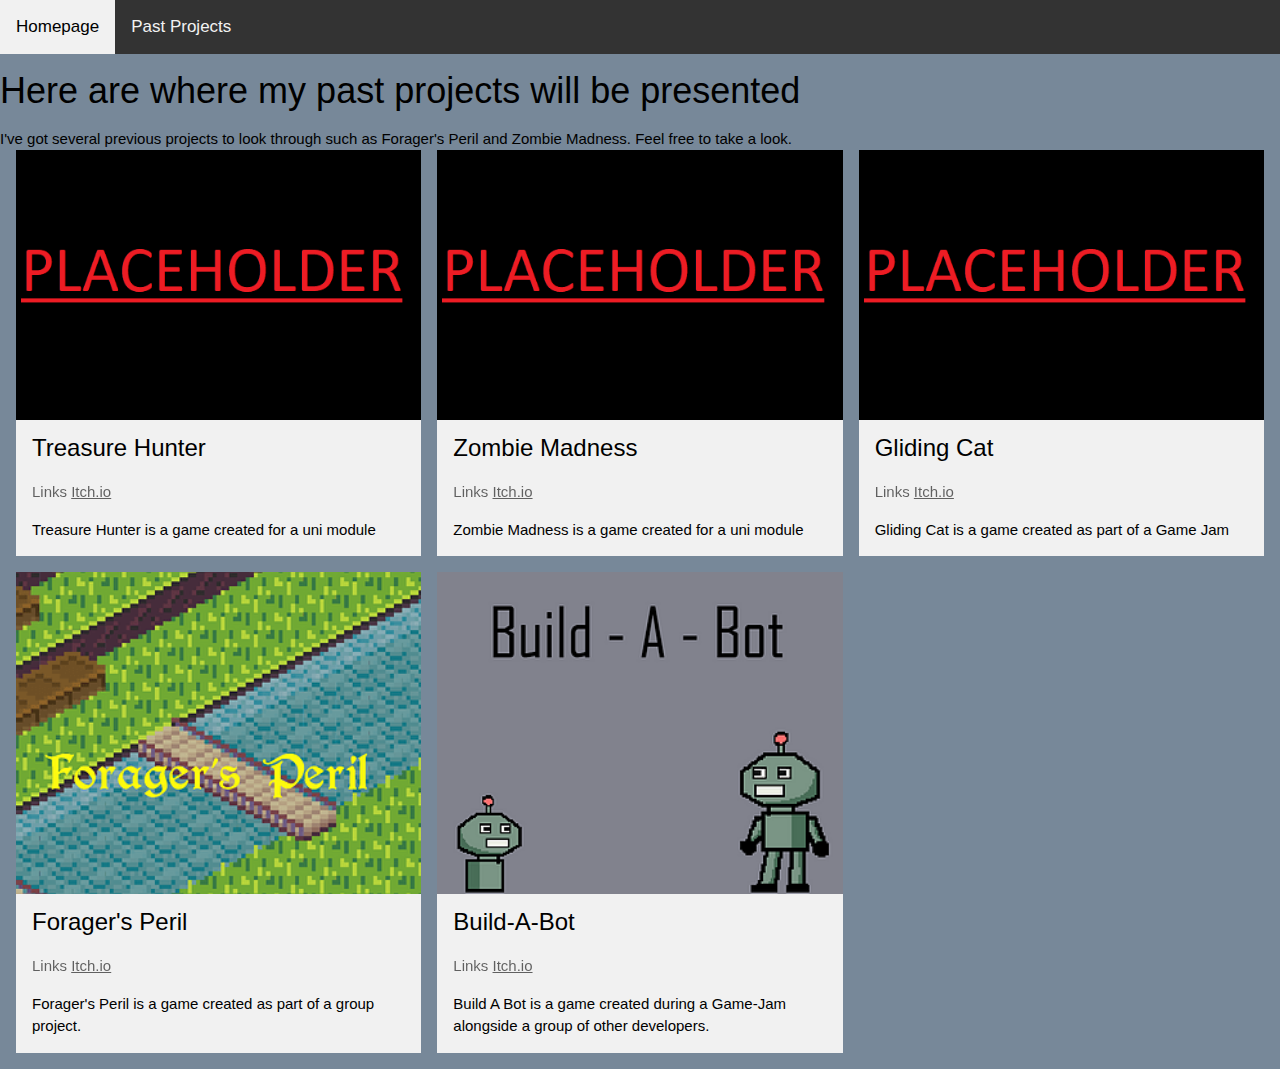
==== Projects.html @ 4aaaad8c "Removed the greyscale effect." ====
<!DOCTYPE html>
<html lang="en">
<head>
    <link rel="stylesheet" href="PortfolioStyles.css">
    <!-- W3.css used was downloaded from https://www.w3schools.com/w3css/w3css_downloads.asp -->
    <link rel="stylesheet" href="w3.css">
    <meta charset="UTF-8">
    <div class="headerBar">
        <a href="index.html" >Homepage</a>
        <a href="Projects.html">Past Projects</a>
    </div>
    <title>Past Projects</title>

</head>
<body>
<main>
    <h1>Here are where my past projects will be presented</h1>
    <a> I've got several previous projects to look through such as Forager's Peril and Zombie Madness. Feel free to take a look.
    </a>
    <!-- The Projects -->
    <div class="w3-row-padding">
        <div class="w3-col m4 w3-margin-bottom">
            <div class="w3-light-grey">
                <img src="Images/Placeholder.png" alt="John" style="width:100%">
                <div class="w3-container">
                    <h3>Treasure Hunter</h3>
                    <p class="w3-opacity">Links <a href = https://morgangorle.itch.io/treasurehunter>Itch.io</a> </p>
                    <p>Treasure Hunter is a game created for a uni module</p>
                </div>
            </div>

        </div>
        <div class="w3-col m4 w3-margin-bottom">
            <div class="w3-light-grey">
                <img src="Images/Placeholder.png" alt="Jane" style="width:100%">
                <div class="w3-container">
                    <h3>Zombie Madness</h3>
                    <p class="w3-opacity">Links <a href = https://morgangorle.itch.io/zombie-madness>Itch.io</a> </p>
                    <p>Zombie Madness is a game created for a uni module</p>
                </div>
            </div>
        </div>
        <div class="w3-col m4 w3-margin-bottom">
            <div class="w3-light-grey">
                <img src="Images/Placeholder.png" alt="Mike" style="width:100%">
                <div class="w3-container">
                    <h3>Gliding Cat</h3>
                    <p class="w3-opacity">Links <a href = https://morgangorle.itch.io/gliding-cat>Itch.io</a> </p>
                    <p>Gliding Cat is a game created as part of a Game Jam</p>
                </div>
            </div>
        </div>
        <div class="w3-col m4 w3-margin-bottom">
            <div class="w3-light-grey">
                <img src="Images/ForagersPeril.png" alt="Mike" style="width:100%">
                <div class="w3-container">
                    <h3>Forager's Peril</h3>
                    <p class="w3-opacity">Links <a href = https://morgangorle.itch.io/foragers-peril>Itch.io</a> </p>
                    <p>Forager's Peril is a game created as part of a group project.</p>
                </div>
            </div>
        </div>
        <div class="w3-col m4 w3-margin-bottom">
            <div class="w3-light-grey">
                <img src="Images/BuildABot.png" alt="Mike" style="width:100%">
                <div class="w3-container">
                    <h3>Build-A-Bot</h3>
                    <p class="w3-opacity">Links <a href = https://morgangorle.itch.io/build-a-bot>Itch.io</a> </p>
                    <p>Build A Bot is a game created during a Game-Jam alongside a group of other developers.</p>
                </div>
            </div>
        </div>
    </div>
</main>
</body>

</html>
---- PortfolioStyles.css ----
.headerBar {
    overflow: hidden;
    background-color: #333;
    position: sticky;
    top: 0;
    width: 100%;
}

.headerBar a {
    float: left;
    display: block;
    color: #f2f2f2;
    text-align: center;
    padding: 14px 16px;
    text-decoration: none;
    font-size: 17px;
}

.headerBar a:hover {
    background: #f1f1f1;
    color: black;
}
body {
    background-color: lightslategrey;
}
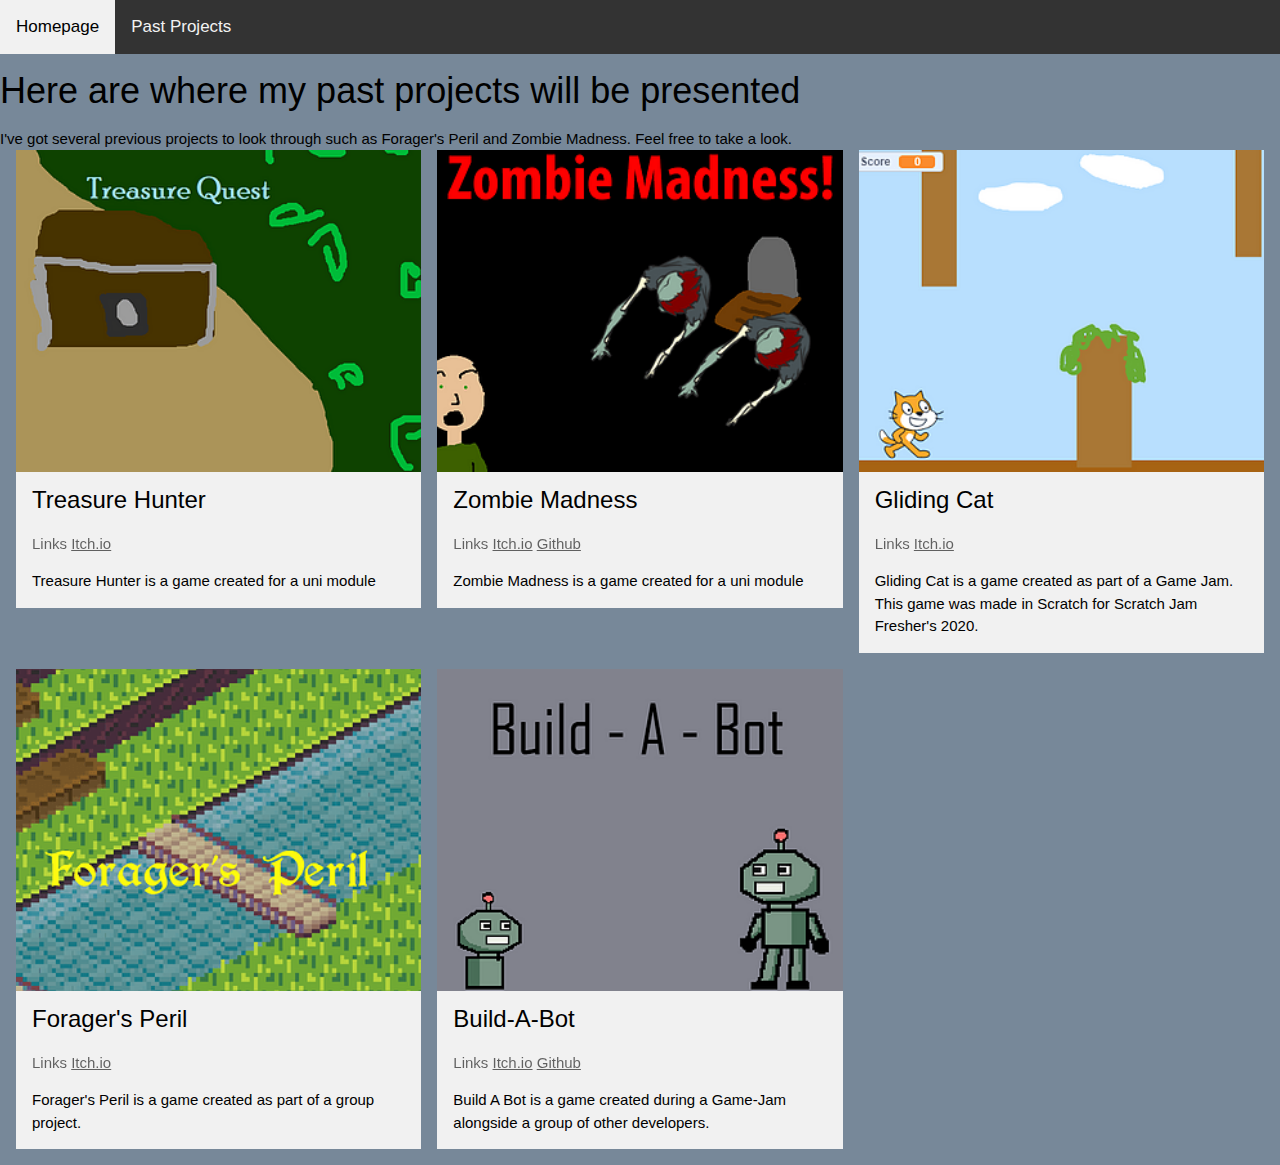
==== commit 5871bb70: "Added missing images, and some more details." ====
--- a/Projects.html
+++ b/Projects.html
@@ -21,7 +21,7 @@
     <div class="w3-row-padding">
         <div class="w3-col m4 w3-margin-bottom">
             <div class="w3-light-grey">
-                <img src="Images/Placeholder.png" alt="John" style="width:100%">
+                <img src="Images/Treasure%20Hunter.png" alt="Treasure Hunter Icon" style="width:100%">
                 <div class="w3-container">
                     <h3>Treasure Hunter</h3>
                     <p class="w3-opacity">Links <a href = https://morgangorle.itch.io/treasurehunter>Itch.io</a> </p>
@@ -32,27 +32,27 @@
         </div>
         <div class="w3-col m4 w3-margin-bottom">
             <div class="w3-light-grey">
-                <img src="Images/Placeholder.png" alt="Jane" style="width:100%">
+                <img src="Images/ZombieMadness.png" alt="Zombie Madness Icon" style="width:100%">
                 <div class="w3-container">
                     <h3>Zombie Madness</h3>
-                    <p class="w3-opacity">Links <a href = https://morgangorle.itch.io/zombie-madness>Itch.io</a> </p>
+                    <p class="w3-opacity">Links <a href = https://morgangorle.itch.io/zombie-madness>Itch.io</a>  <a href = https://github.com/morgangorle/zombieShooter>Github</a></p>
                     <p>Zombie Madness is a game created for a uni module</p>
                 </div>
             </div>
         </div>
         <div class="w3-col m4 w3-margin-bottom">
             <div class="w3-light-grey">
-                <img src="Images/Placeholder.png" alt="Mike" style="width:100%">
+                <img src="Images/GlidingCat.png" alt="Gliding Cat Icon" style="width:100%">
                 <div class="w3-container">
                     <h3>Gliding Cat</h3>
                     <p class="w3-opacity">Links <a href = https://morgangorle.itch.io/gliding-cat>Itch.io</a> </p>
-                    <p>Gliding Cat is a game created as part of a Game Jam</p>
+                    <p>Gliding Cat is a game created as part of a Game Jam. This game was made in Scratch for Scratch Jam Fresher's 2020.</p>
                 </div>
             </div>
         </div>
         <div class="w3-col m4 w3-margin-bottom">
             <div class="w3-light-grey">
-                <img src="Images/ForagersPeril.png" alt="Mike" style="width:100%">
+                <img src="Images/ForagersPeril.png" alt="Forager's Peril Icon" style="width:100%">
                 <div class="w3-container">
                     <h3>Forager's Peril</h3>
                     <p class="w3-opacity">Links <a href = https://morgangorle.itch.io/foragers-peril>Itch.io</a> </p>
@@ -62,10 +62,10 @@
         </div>
         <div class="w3-col m4 w3-margin-bottom">
             <div class="w3-light-grey">
-                <img src="Images/BuildABot.png" alt="Mike" style="width:100%">
+                <img src="Images/BuildABot.png" alt="Build A Bot Icon" style="width:100%">
                 <div class="w3-container">
                     <h3>Build-A-Bot</h3>
-                    <p class="w3-opacity">Links <a href = https://morgangorle.itch.io/build-a-bot>Itch.io</a> </p>
+                    <p class="w3-opacity">Links <a href = https://morgangorle.itch.io/build-a-bot>Itch.io</a> <a href = https://github.com/morgangorle/BuildaBot>Github</a> </p>
                     <p>Build A Bot is a game created during a Game-Jam alongside a group of other developers.</p>
                 </div>
             </div>
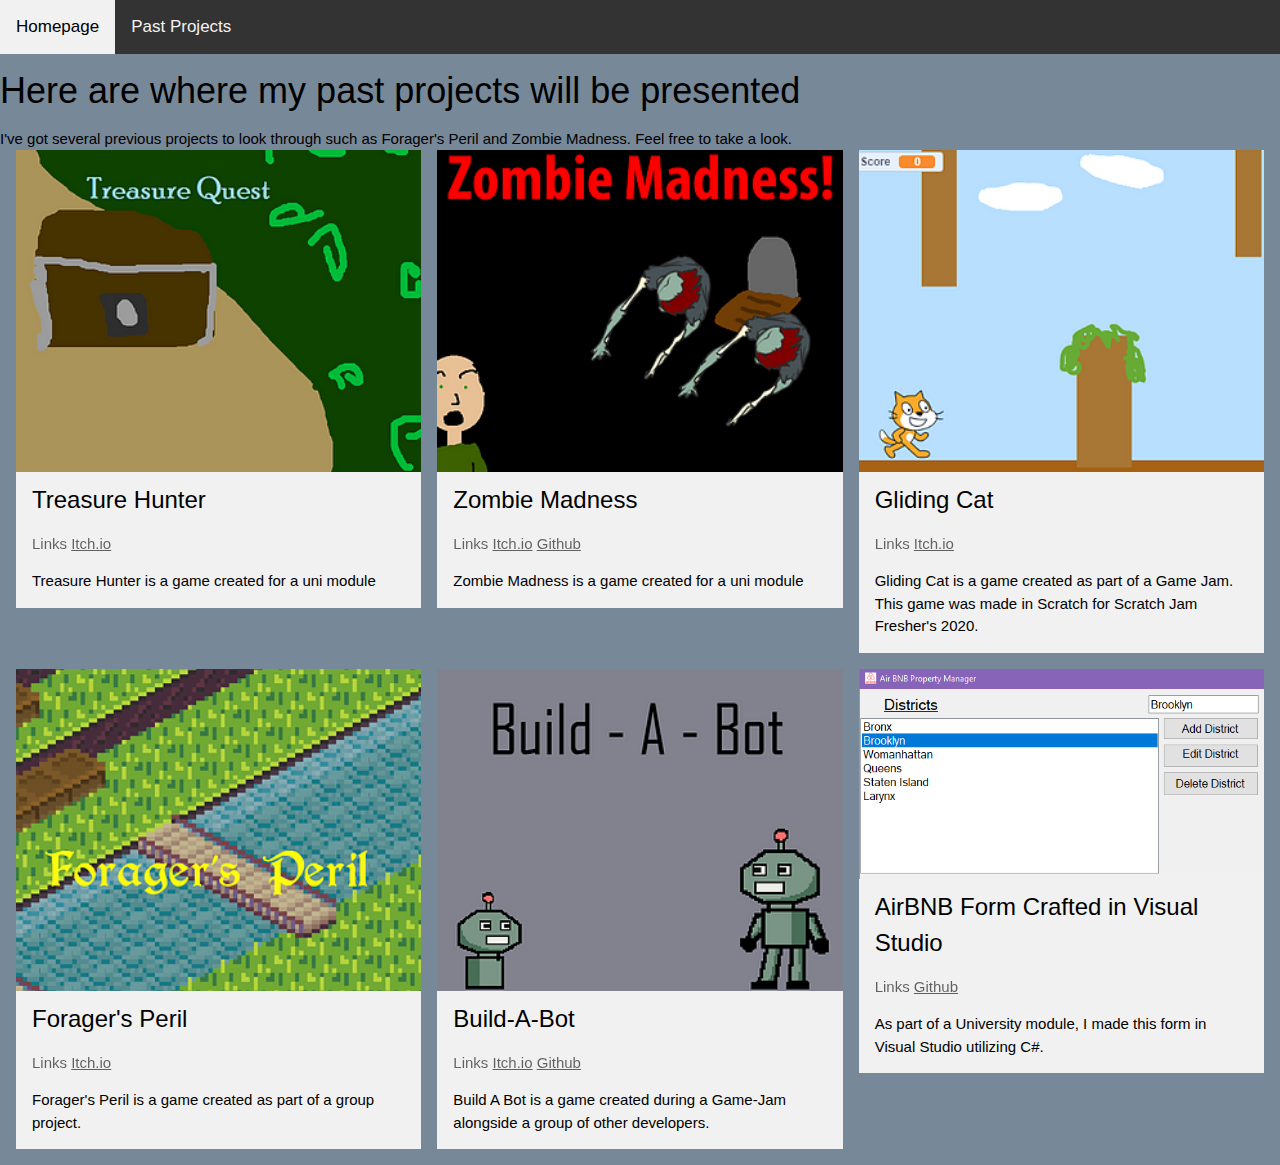
==== commit 69ad58f2: "Added new entry about past project to Portfolio." ====
--- a/Projects.html
+++ b/Projects.html
@@ -70,6 +70,16 @@
                 </div>
             </div>
         </div>
+        <div class="w3-col m4 w3-margin-bottom">
+            <div class="w3-light-grey">
+                <img src="Images/AirBNBForm.png" alt="Air BNB Form" style="width:100%">
+                <div class="w3-container">
+                    <h3>AirBNB Form Crafted in Visual Studio</h3>
+                    <p class="w3-opacity">Links <a href = https://github.com/morgangorle/airBNBForm>Github</a> </p>
+                    <p>As part of a University module, I made this form in Visual Studio utilizing C#.</p>
+                </div>
+            </div>
+        </div>
     </div>
 </main>
 </body>
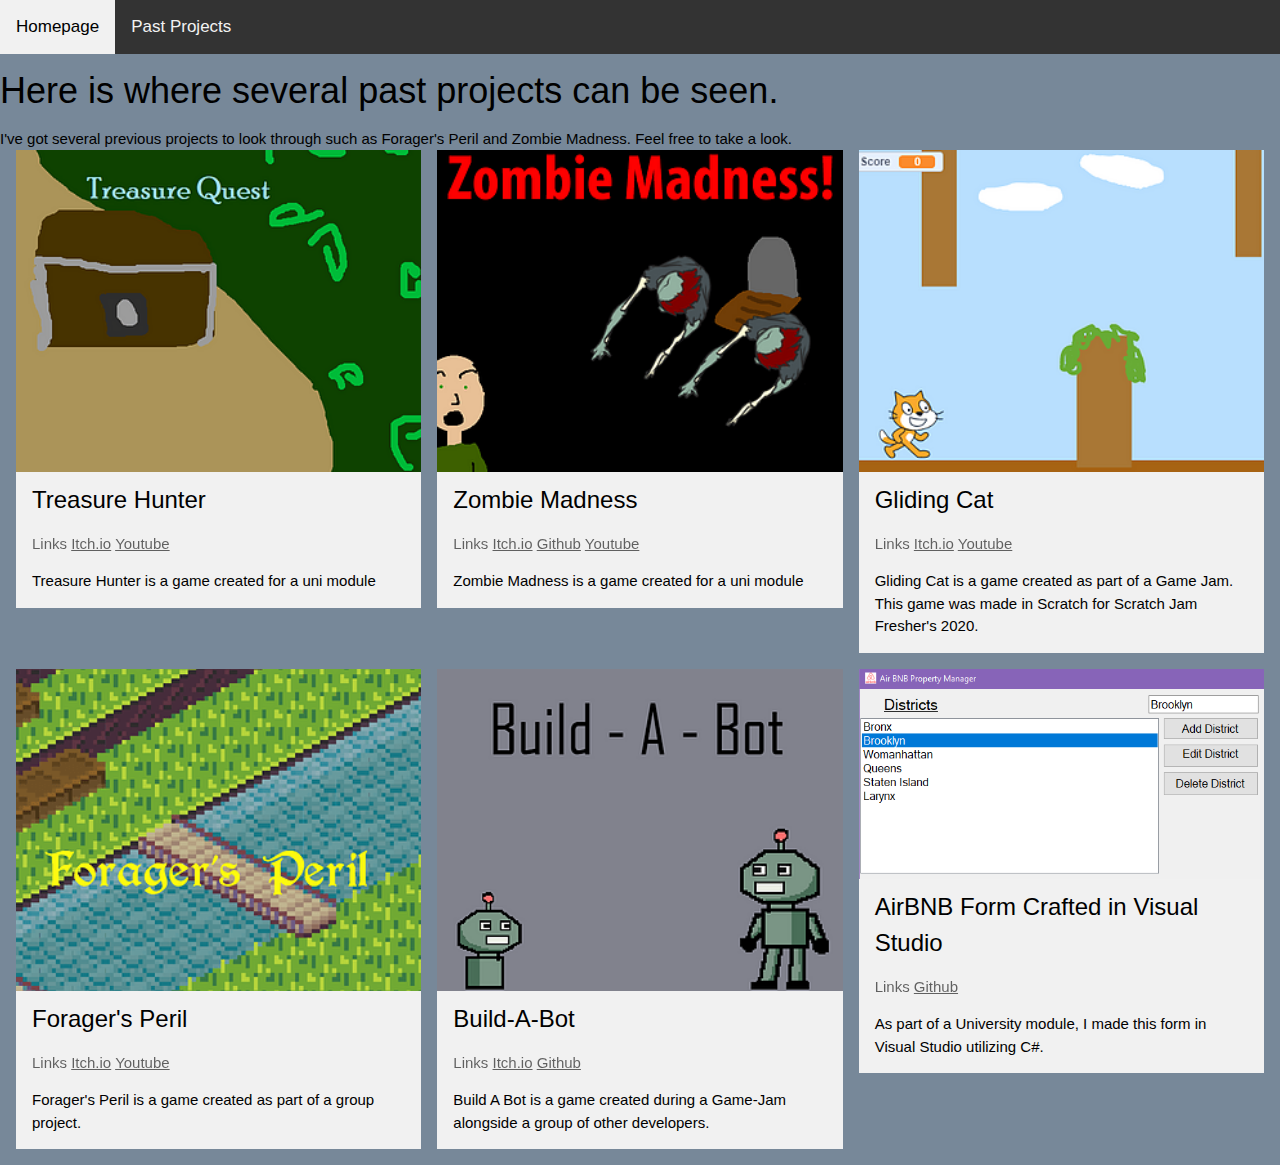
==== commit 1d656e59: "Added some Youtube Links" ====
--- a/Projects.html
+++ b/Projects.html
@@ -14,7 +14,7 @@
 </head>
 <body>
 <main>
-    <h1>Here are where my past projects will be presented</h1>
+    <h1>Here is where several past projects can be seen.</h1>
     <a> I've got several previous projects to look through such as Forager's Peril and Zombie Madness. Feel free to take a look.
     </a>
     <!-- The Projects -->
@@ -24,7 +24,7 @@
                 <img src="Images/Treasure%20Hunter.png" alt="Treasure Hunter Icon" style="width:100%">
                 <div class="w3-container">
                     <h3>Treasure Hunter</h3>
-                    <p class="w3-opacity">Links <a href = https://morgangorle.itch.io/treasurehunter>Itch.io</a> </p>
+                    <p class="w3-opacity">Links <a href = https://morgangorle.itch.io/treasurehunter>Itch.io</a> <a href = https://www.youtube.com/watch?v=5ohlaC0Gjb8>Youtube</a> </p>
                     <p>Treasure Hunter is a game created for a uni module</p>
                 </div>
             </div>
@@ -35,7 +35,7 @@
                 <img src="Images/ZombieMadness.png" alt="Zombie Madness Icon" style="width:100%">
                 <div class="w3-container">
                     <h3>Zombie Madness</h3>
-                    <p class="w3-opacity">Links <a href = https://morgangorle.itch.io/zombie-madness>Itch.io</a>  <a href = https://github.com/morgangorle/zombieShooter>Github</a></p>
+                    <p class="w3-opacity">Links <a href = https://morgangorle.itch.io/zombie-madness>Itch.io</a>  <a href = https://github.com/morgangorle/zombieShooter>Github</a> <a href = https://www.youtube.com/watch?v=oKOU6yr-ogU>Youtube</a></p>
                     <p>Zombie Madness is a game created for a uni module</p>
                 </div>
             </div>
@@ -45,7 +45,7 @@
                 <img src="Images/GlidingCat.png" alt="Gliding Cat Icon" style="width:100%">
                 <div class="w3-container">
                     <h3>Gliding Cat</h3>
-                    <p class="w3-opacity">Links <a href = https://morgangorle.itch.io/gliding-cat>Itch.io</a> </p>
+                    <p class="w3-opacity">Links <a href = https://morgangorle.itch.io/gliding-cat>Itch.io</a> <a href = https://www.youtube.com/watch?v=1UyN5LdRiHE>Youtube</a> </p>
                     <p>Gliding Cat is a game created as part of a Game Jam. This game was made in Scratch for Scratch Jam Fresher's 2020.</p>
                 </div>
             </div>
@@ -55,7 +55,7 @@
                 <img src="Images/ForagersPeril.png" alt="Forager's Peril Icon" style="width:100%">
                 <div class="w3-container">
                     <h3>Forager's Peril</h3>
-                    <p class="w3-opacity">Links <a href = https://morgangorle.itch.io/foragers-peril>Itch.io</a> </p>
+                    <p class="w3-opacity">Links <a href = https://morgangorle.itch.io/foragers-peril>Itch.io</a> <a href = https://www.youtube.com/watch?v=34fGSs_zc1s>Youtube</a> </p>
                     <p>Forager's Peril is a game created as part of a group project.</p>
                 </div>
             </div>
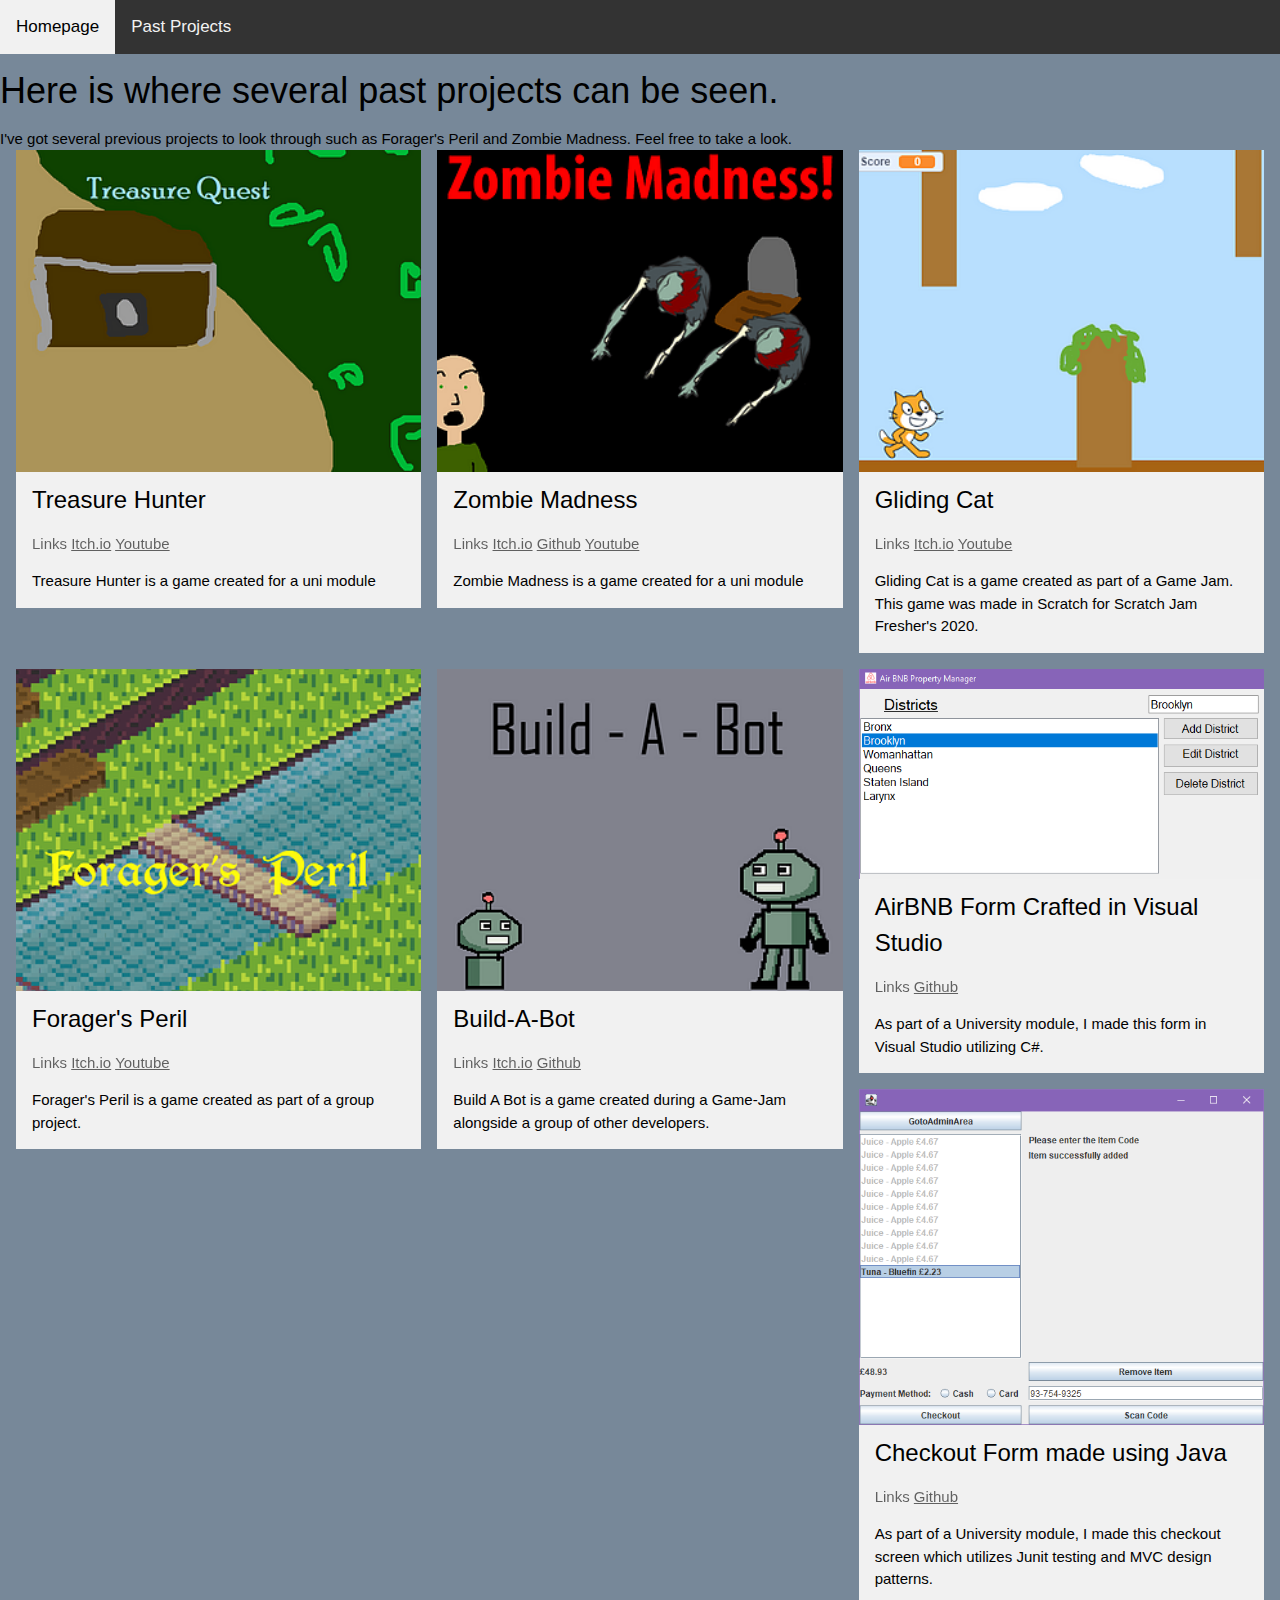
==== commit 70f1c8b3: "Added Java Project." ====
--- a/Projects.html
+++ b/Projects.html
@@ -80,6 +80,16 @@
                 </div>
             </div>
         </div>
+        <div class="w3-col m4 w3-margin-bottom">
+            <div class="w3-light-grey">
+                <img src="Images/Comp2000Checkout.png" alt="Comp2000 Checkout" style="width:100%">
+                <div class="w3-container">
+                    <h3>Checkout Form made using Java</h3>
+                    <p class="w3-opacity">Links <a href = https://github.com/morgangorle/COMP2000Assessment>Github</a> </p>
+                    <p>As part of a University module, I made this checkout screen which utilizes Junit testing and MVC design patterns.</p>
+                </div>
+            </div>
+        </div>
     </div>
 </main>
 </body>
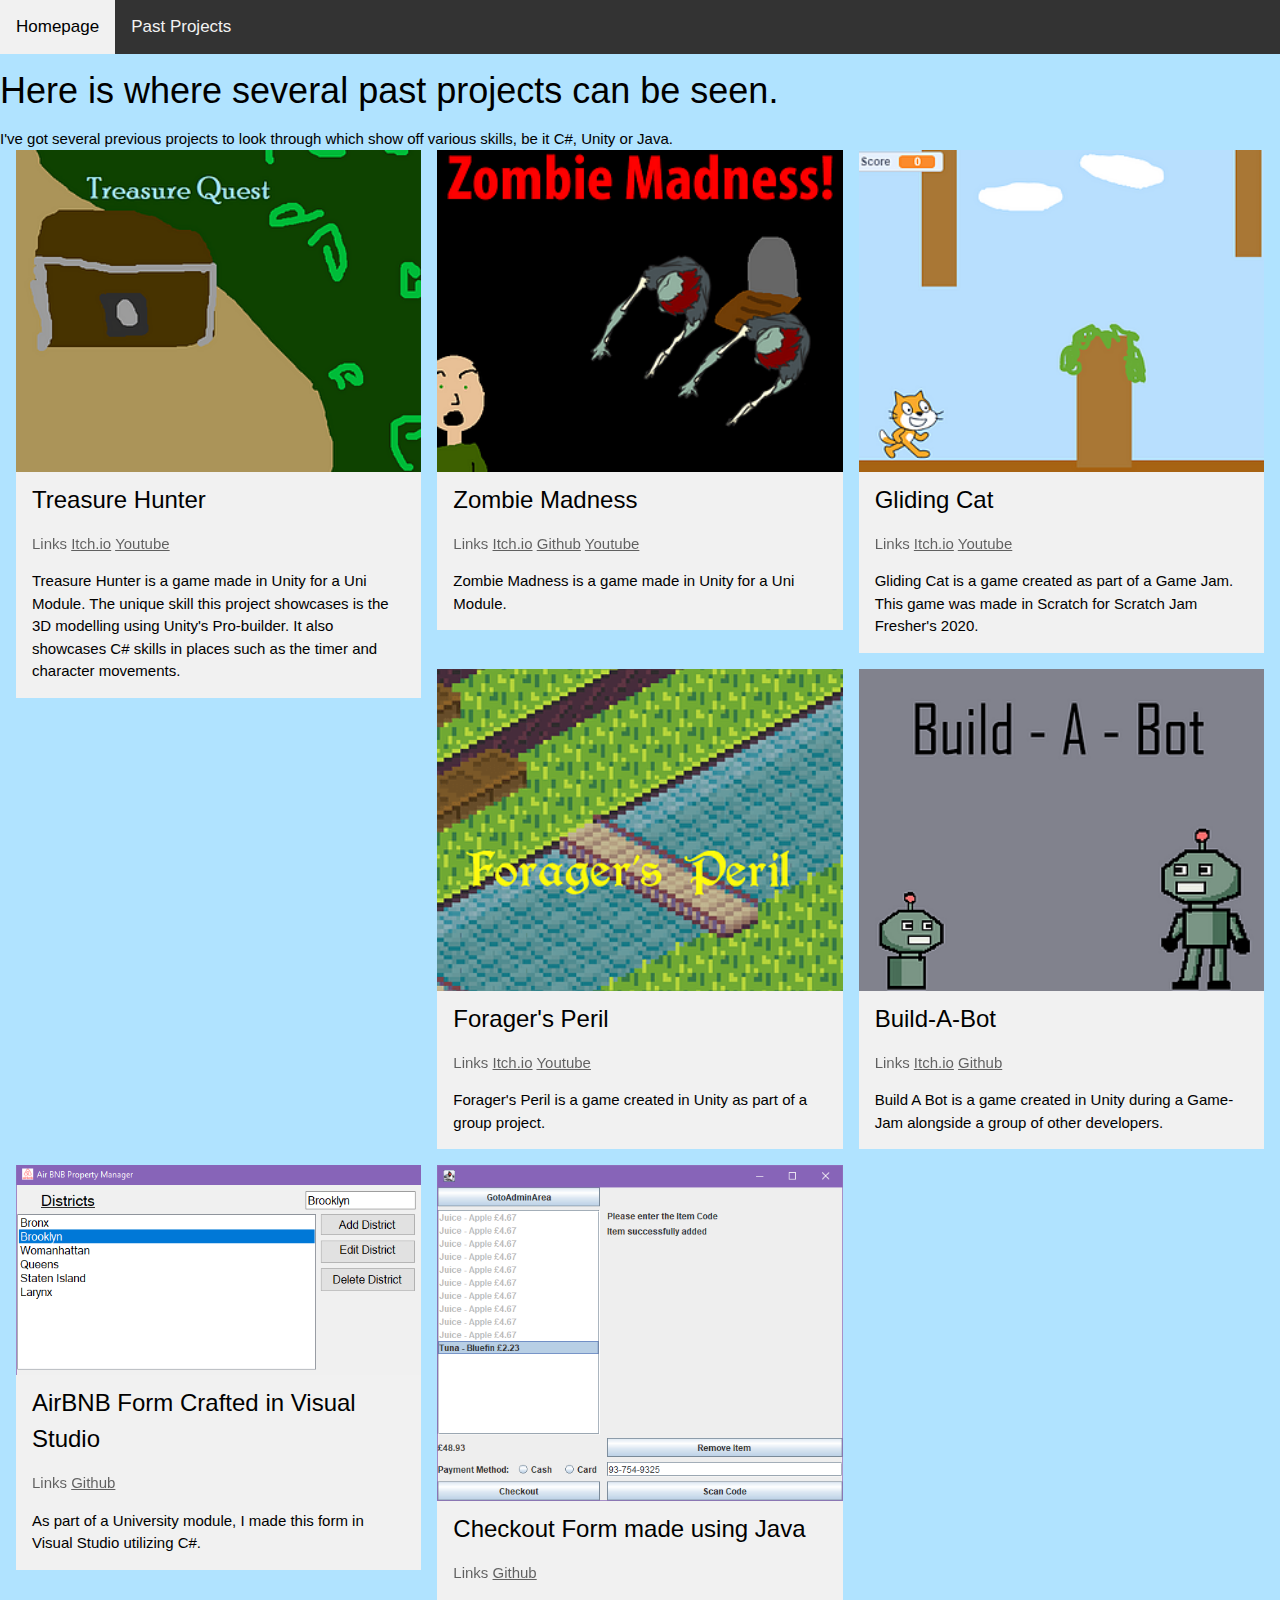
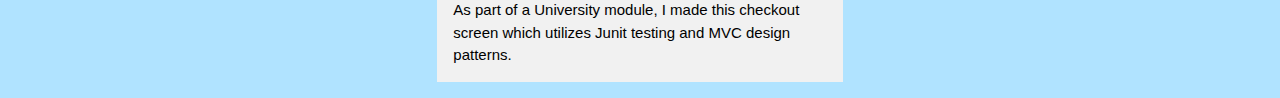
==== commit 17c95321: "Changed background due to feedback" ====
--- a/Projects.html
+++ b/Projects.html
@@ -15,7 +15,7 @@
 <body>
 <main>
     <h1>Here is where several past projects can be seen.</h1>
-    <a> I've got several previous projects to look through such as Forager's Peril and Zombie Madness. Feel free to take a look.
+    <a> I've got several previous projects to look through which show off various skills, be it C#, Unity or Java.
     </a>
     <!-- The Projects -->
     <div class="w3-row-padding">
@@ -25,7 +25,7 @@
                 <div class="w3-container">
                     <h3>Treasure Hunter</h3>
                     <p class="w3-opacity">Links <a href = https://morgangorle.itch.io/treasurehunter>Itch.io</a> <a href = https://www.youtube.com/watch?v=5ohlaC0Gjb8>Youtube</a> </p>
-                    <p>Treasure Hunter is a game created for a uni module</p>
+                    <p>Treasure Hunter is a game made in Unity for a Uni Module. The unique skill this project showcases is the 3D modelling using Unity's Pro-builder. It also showcases C# skills in places such as the timer and character movements. </p>
                 </div>
             </div>
 
@@ -36,7 +36,7 @@
                 <div class="w3-container">
                     <h3>Zombie Madness</h3>
                     <p class="w3-opacity">Links <a href = https://morgangorle.itch.io/zombie-madness>Itch.io</a>  <a href = https://github.com/morgangorle/zombieShooter>Github</a> <a href = https://www.youtube.com/watch?v=oKOU6yr-ogU>Youtube</a></p>
-                    <p>Zombie Madness is a game created for a uni module</p>
+                    <p>Zombie Madness is a game made in Unity for a Uni Module.</p>
                 </div>
             </div>
         </div>
@@ -56,7 +56,7 @@
                 <div class="w3-container">
                     <h3>Forager's Peril</h3>
                     <p class="w3-opacity">Links <a href = https://morgangorle.itch.io/foragers-peril>Itch.io</a> <a href = https://www.youtube.com/watch?v=34fGSs_zc1s>Youtube</a> </p>
-                    <p>Forager's Peril is a game created as part of a group project.</p>
+                    <p>Forager's Peril is a game created in Unity as part of a group project.</p>
                 </div>
             </div>
         </div>
@@ -66,7 +66,7 @@
                 <div class="w3-container">
                     <h3>Build-A-Bot</h3>
                     <p class="w3-opacity">Links <a href = https://morgangorle.itch.io/build-a-bot>Itch.io</a> <a href = https://github.com/morgangorle/BuildaBot>Github</a> </p>
-                    <p>Build A Bot is a game created during a Game-Jam alongside a group of other developers.</p>
+                    <p>Build A Bot is a game created in Unity during a Game-Jam alongside a group of other developers.</p>
                 </div>
             </div>
         </div>
--- a/PortfolioStyles.css
+++ b/PortfolioStyles.css
@@ -21,5 +21,5 @@
     color: black;
 }
 body {
-    background-color: lightslategrey;
+    background-color: #b0e3ff;
 }
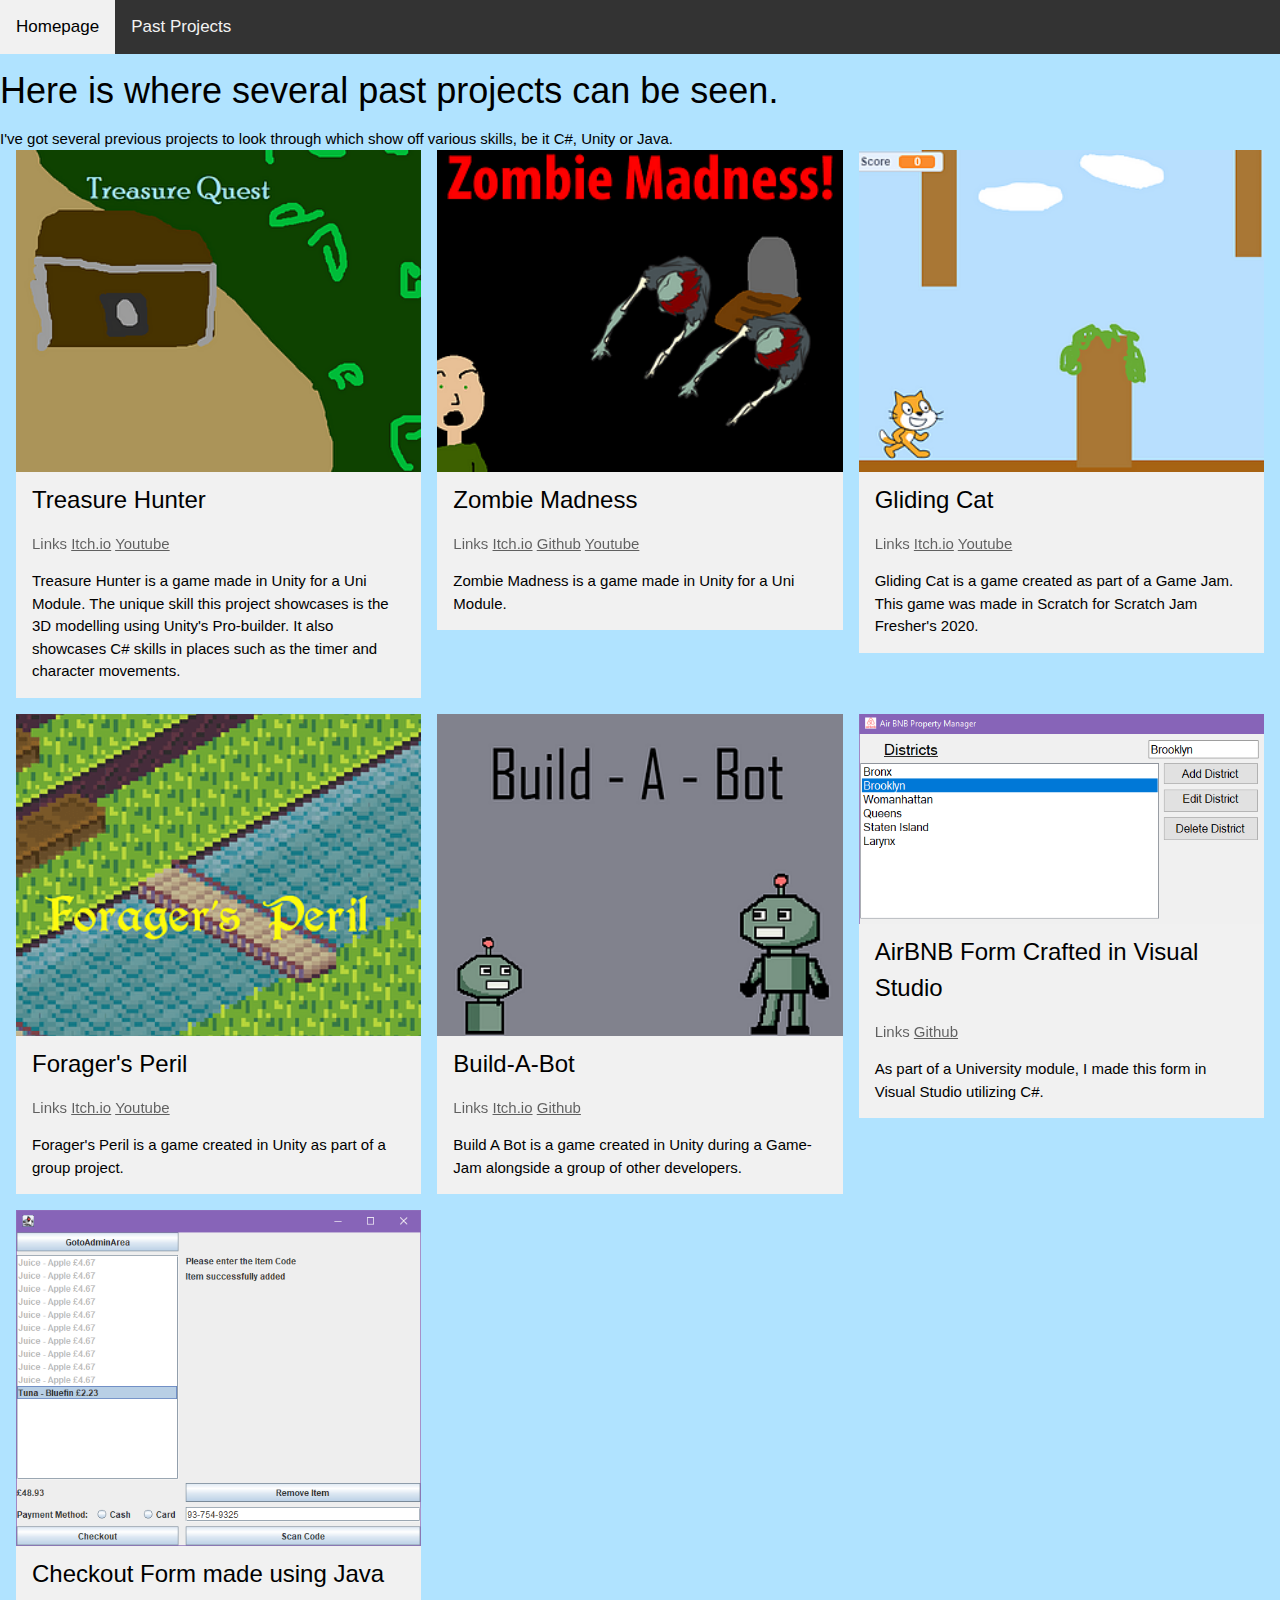
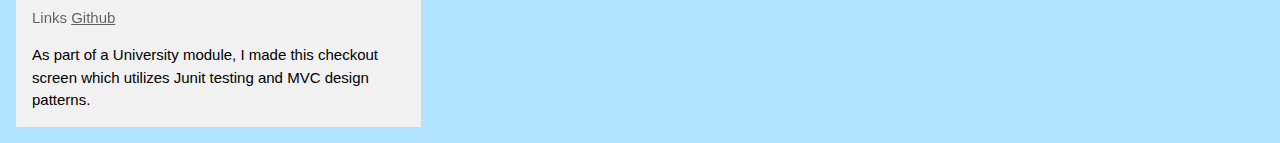
==== commit 136ebf46: "Fixed wonky sorting." ====
--- a/Projects.html
+++ b/Projects.html
@@ -50,6 +50,8 @@
                 </div>
             </div>
         </div>
+        </div>
+        <div class="w3-row-padding">
         <div class="w3-col m4 w3-margin-bottom">
             <div class="w3-light-grey">
                 <img src="Images/ForagersPeril.png" alt="Forager's Peril Icon" style="width:100%">
@@ -80,6 +82,8 @@
                 </div>
             </div>
         </div>
+            </div>
+    <div class="w3-row-padding">
         <div class="w3-col m4 w3-margin-bottom">
             <div class="w3-light-grey">
                 <img src="Images/Comp2000Checkout.png" alt="Comp2000 Checkout" style="width:100%">
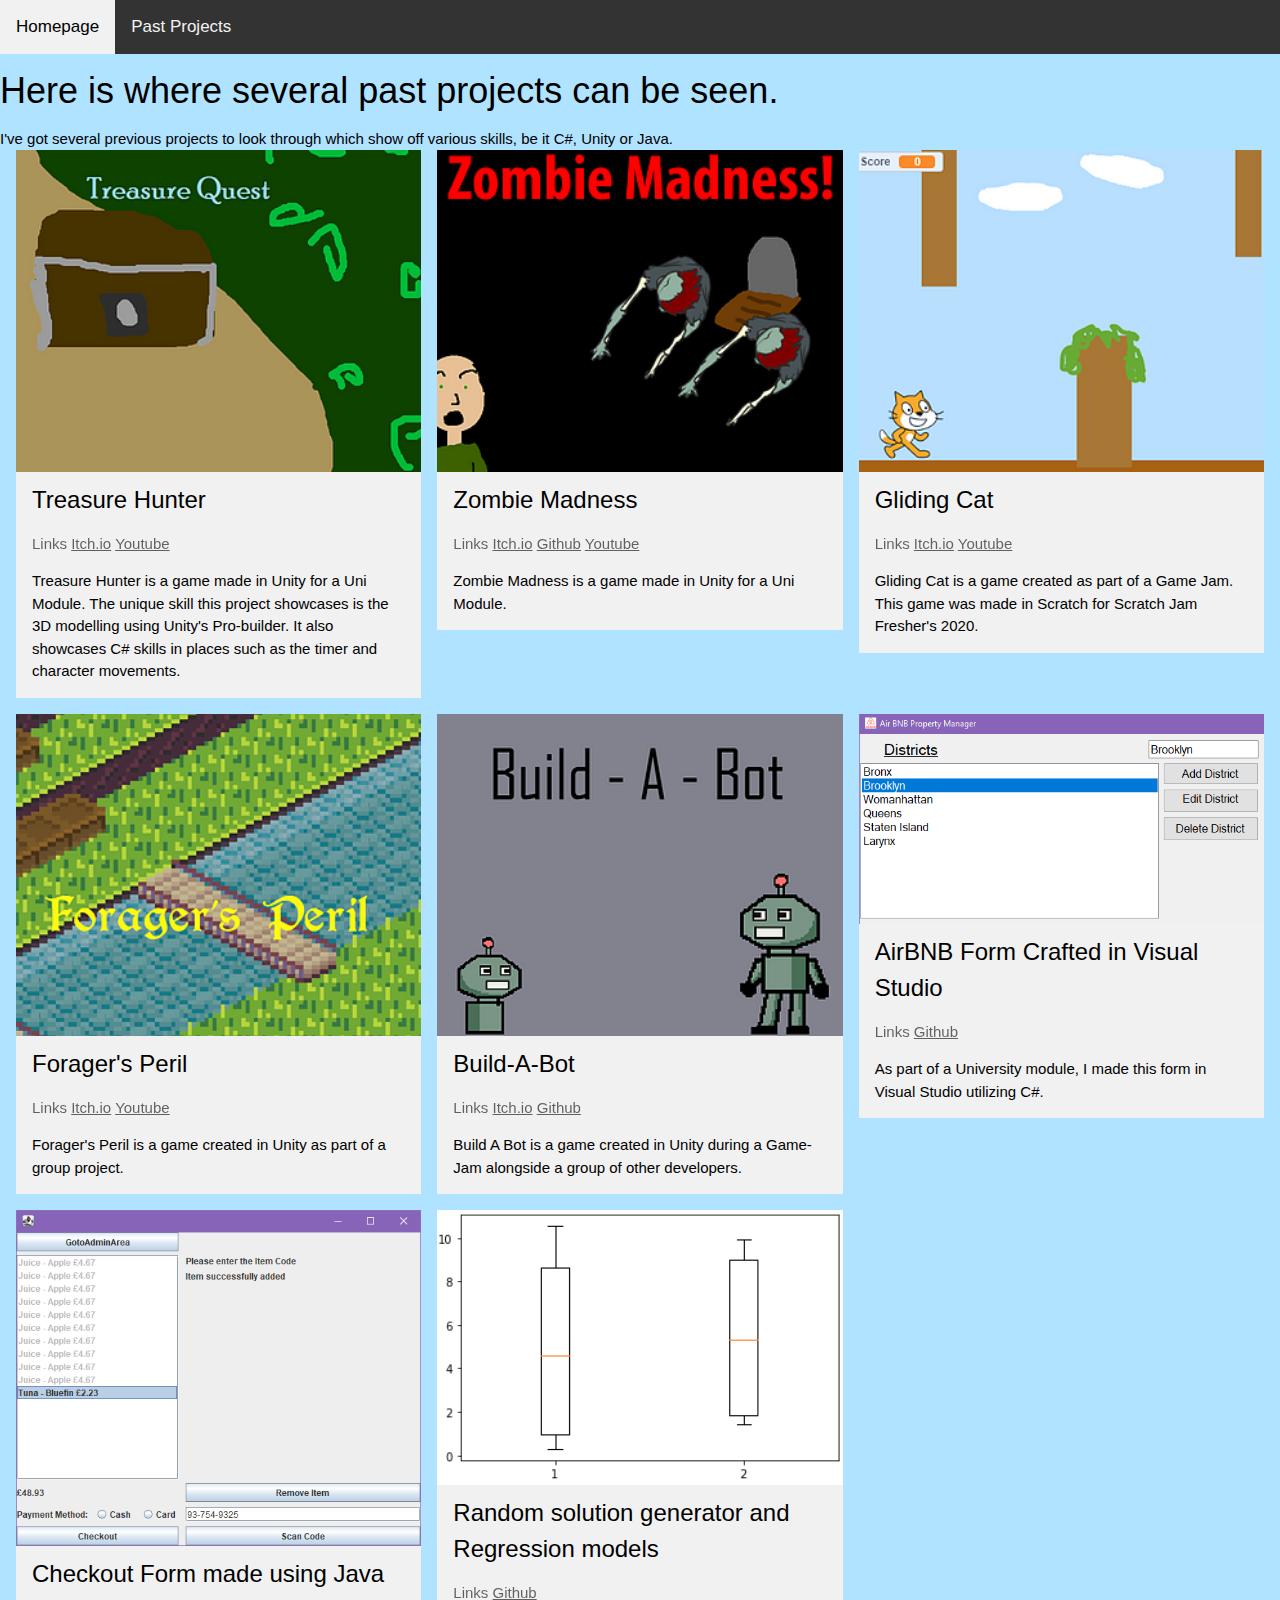
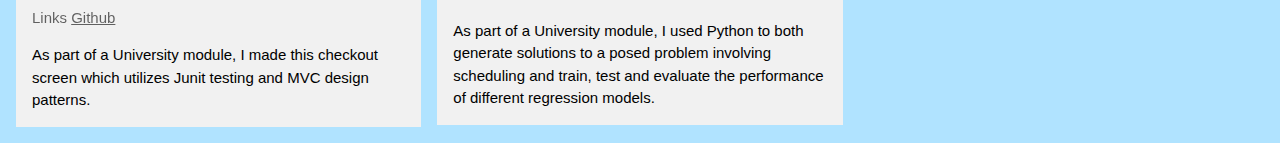
==== commit 561fee12: "Added link to Python project." ====
--- a/Projects.html
+++ b/Projects.html
@@ -94,6 +94,15 @@
                 </div>
             </div>
         </div>
+            <div class="w3-col m4 w3-margin-bottom">
+                <div class="w3-light-grey">
+                    <img src="Images/Comp2002.png" alt="A chart comparing error rates to training vs test data." style="width:100%">
+                    <div class="w3-container">
+                        <h3>Random solution generator and Regression models</h3>
+                        <p class="w3-opacity">Links <a href = https://github.com/morgangorle/Comp2002-CW>Github</a> </p>
+                        <p>As part of a University module, I used Python to both generate solutions to a posed problem involving scheduling and train, test and evaluate the performance of different regression models.</p>
+                    </div>
+                </div>
     </div>
 </main>
 </body>
